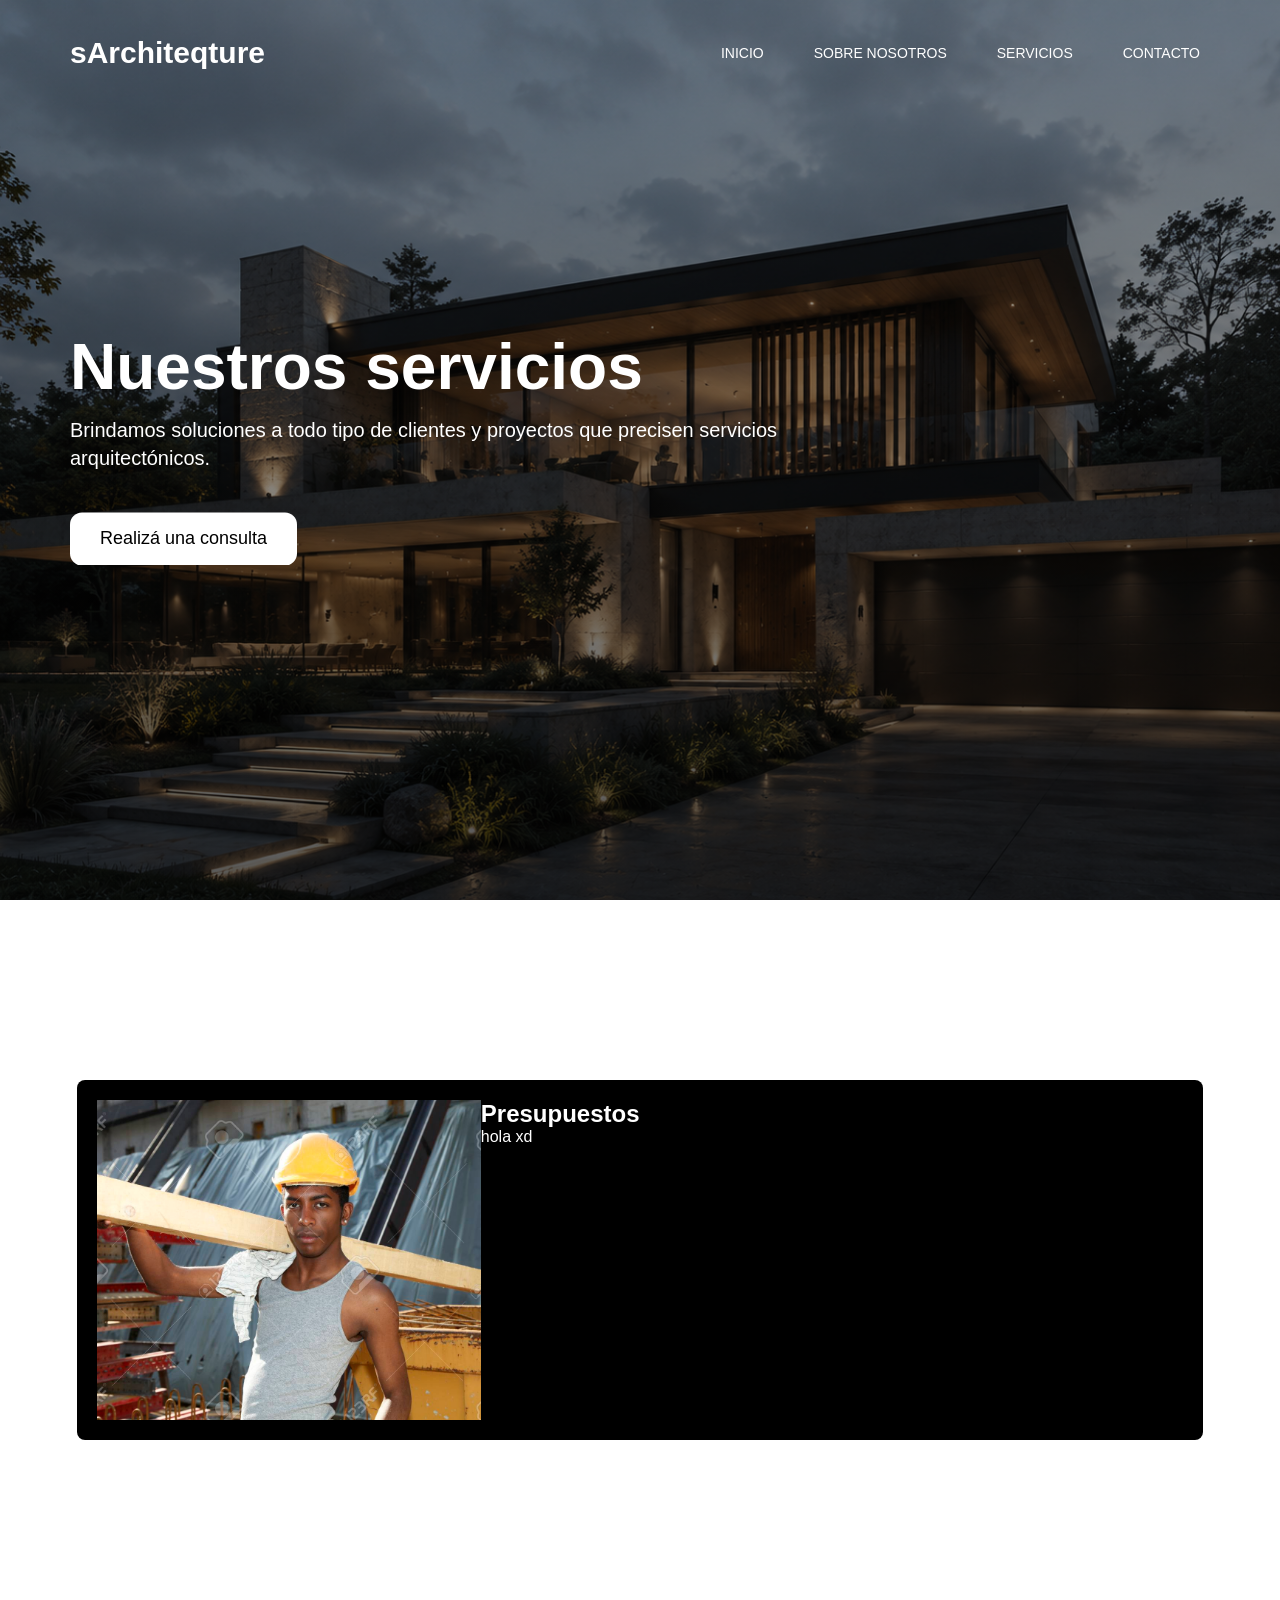
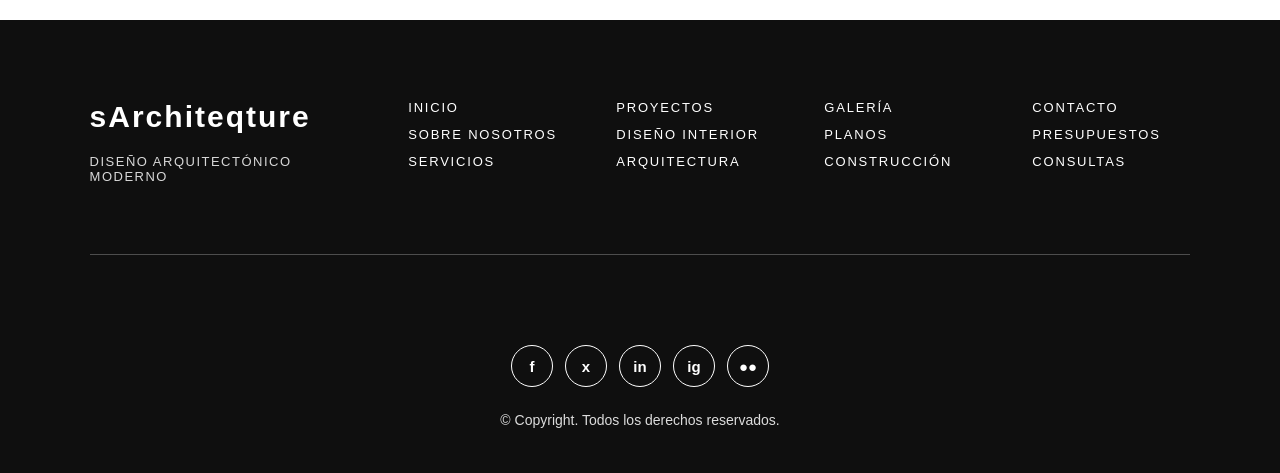
==== servicios.html @ 4c1904f3 "1.1 copié el index y saque el content, quedaron a medio hacer las cards de servicios.  -faltan image" ====
<!DOCTYPE html>
<html lang="es">

<head>
    <meta charset="UTF-8">
    <meta name="viewport" content="width=device-width, initial-scale=1.0">
    <title>sArchiteqture</title>
    <link rel="stylesheet" href="style-servicios.css">
</head>

<body>

    <header>
        <div class="logo">
            <a href="index.html">sArchiteqture</a>
        </div>

        <nav class="botones">
            <a href="index.html">Inicio</a>
            <a href="about.html">Sobre Nosotros</a>
            <a href="services.html">Servicios</a>
            <a href="frontEnd/contacto.html">Contacto</a>
        </nav>
    </header>

    <section id="hero">
        <div class="hero-content">
            <h1>Nuestros servicios</h1>
            <p>Brindamos soluciones a todo tipo de clientes y proyectos que precisen servicios arquitectónicos.</p>

            <div class="hero-buttons">
                <a href="frontEnd/contacto.html" class="btn">Realizá una consulta</a>
            </div>
        </div>
    </section>

    <section id="servicios">
        <div class="servicio-card">
            <img src="serviciosxd.jpg">
            <div class="servicio-card-contenido">
                <h2>Presupuestos</h2>
                <p>hola xd</p>
            </div>
        </div>

    </section>

    <footer class="footer">
        <div class="footer-contenedor">

            <div class="footer-col marca">
                <h2>sArchiteqture</h2>
                <p>Diseño arquitectónico moderno</p>
            </div>

            <div class="footer-col">
                <a href="index.html">Inicio</a>
                <a href="about.html">Sobre nosotros</a>
                <a href="services.html">Servicios</a>
            </div>

            <div class="footer-col">
                <a href="#">Proyectos</a>
                <a href="#">Diseño interior</a>
                <a href="#">Arquitectura</a>
            </div>

            <div class="footer-col">
                <a href="#">Galería</a>
                <a href="#">Planos</a>
                <a href="#">Construcción</a>
            </div>

            <div class="footer-col">
                <a href="contacto.html">Contacto</a>
                <a href="#">Presupuestos</a>
                <a href="#">Consultas</a>
            </div>

        </div>

        <div class="footer-linea"></div>

        <div class="footer-redes">
            <a href="#">f</a>
            <a href="#">x</a>
            <a href="#">in</a>
            <a href="#">ig</a>
            <a href="#">●●</a>
        </div>

        <p class="footer-copy">© Copyright. Todos los derechos reservados.</p>
    </footer>

    <script src="backEnd/script.js"></script>

</body>

</html>
---- style-servicios.css ----
* {
    margin: 0;
    padding: 0;
    box-sizing: border-box;
}

body {
    font-family: Arial, sans-serif;
}

/* ============================= */
/* ANIMACIONES */
/* ============================= */

@keyframes fadeDown {
    from {
        opacity: 0;
        transform: translateY(-35px);
    }
    to {
        opacity: 1;
        transform: translateY(0);
    }
}

@keyframes fadeUp {
    from {
        opacity: 0;
        transform: translateY(35px);
    }
    to {
        opacity: 1;
        transform: translateY(0);
    }
}

@keyframes fadeLeft {
    from {
        opacity: 0;
        transform: translateX(-45px);
    }
    to {
        opacity: 1;
        transform: translateX(0);
    }
}

@keyframes heroZoom {
    from {
        transform: scale(1.08);
    }
    to {
        transform: scale(1);
    }
}

/* ============================= */
/* HEADER */
/* ============================= */

header {
    position: fixed;
    top: 0;
    left: 0;
    width: 100%;

    display: flex;
    justify-content: space-between;
    align-items: center;

    padding: 35px 70px;
    z-index: 1000;

    animation: fadeDown 1s ease forwards;
    transition: background-color 0.4s ease, padding 0.4s ease, backdrop-filter 0.4s ease;
}


/* Clase opcional para JS al hacer scroll */
header.scrolled {
    background-color: rgba(0, 0, 0, 0.55);
    backdrop-filter: blur(15px);
    padding: 22px 70px;
}

/* LOGO */

.logo a {
    color: white;
    font-size: 30px;
    font-weight: bold;
    text-decoration: none;
    transition: opacity 0.4s ease, letter-spacing 0.4s ease;
}

.logo a:hover {
    opacity: 0.7;
    letter-spacing: 2px;
}

/* ============================= */
/* BOTONES HEADER */
/* ============================= */

.botones {
    display: flex;
    align-items: center;
    gap: 30px;
    text-decoration: none;
}

.botones a {
    display: inline-block;
    text-decoration: none;
    color: white;
    border-radius: 5px;
    padding: 10px;
    transition: opacity 0.5s ease, transform 0.5s ease;
    font-size: 14px;
    text-transform: uppercase;
    position: relative;
}

.botones a::after {
    content: "";
    position: absolute;
    left: 10px;
    bottom: 3px;
    width: 0;
    height: 2px;
    background-color: white;
    transition: width 0.4s ease;
}

.botones a:hover {
    transform: translateY(-3px);
    opacity: 0.8;
}

.botones a:hover::after {
    width: calc(100% - 20px);
}

/* ============================= */
/* HERO */
/* ============================= */

#hero {
    min-height: 100vh;
    width: 100%;
    position: relative;

    color: white;
    overflow: hidden;
    background-color: black;
}

#hero::before {
    content: "";
    position: absolute;
    inset: 0;

    background-image: linear-gradient(
        rgba(0, 0, 0, 0.25),
        rgba(0, 0, 0, 0.65)
    ), url("casa3.png");

    background-size: cover;
    background-position: center;
    background-repeat: no-repeat;

    animation: heroZoom 2s ease forwards;
    z-index: 1;
}

/* ============================= */
/* TEXTO PRINCIPAL */
/* ============================= */

.hero-content {
    position: absolute;
    top: 50%;
    left: 70px;
    transform: translateY(-50%);
    max-width: 850px;
    z-index: 2;
}

.hero-content h1 {
    font-size: 64px;
    line-height: 1.05;
    font-weight: 700;
    margin-bottom: 15px;

    opacity: 0;
    animation: fadeLeft 1s ease forwards;
    animation-delay: 0.4s;
}

.hero-content p {
    font-size: 20px;
    line-height: 1.4;
    max-width: 820px;
    margin-bottom: 25px;

    opacity: 0;
    animation: fadeLeft 1s ease forwards;
    animation-delay: 0.7s;
}

/* ============================= */
/* BOTONES HERO */
/* ============================= */

.hero-buttons {
    margin-top: 40px;
    display: flex;
    gap: 15px;

    opacity: 0;
    animation: fadeUp 1s ease forwards;
    animation-delay: 1s;
}

.btn {
    display: inline-block;
    text-decoration: none;
    background-color: white;
    color: black;
    padding: 16px 30px;
    border-radius: 12px;
    font-size: 18px;
    transition: transform 0.4s ease, background-color 0.4s ease, box-shadow 0.4s ease, color 0.4s ease;
}

.btn:hover {
    transform: translateY(-5px) scale(1.03);
    background-color: #f0f0f0;
    box-shadow: 0 15px 35px rgba(0, 0, 0, 0.35);
}

#transparente {
    background-color: transparent;
    border: 2px solid white;
    color: white;
}

#transparente:hover {
    background-color: white;
    color: black;
}

/* ============================= */
/* PARTE INFERIOR */
/* ============================= */

.hero-bottom {
    position: absolute;
    left: 750px;
    right: 70px;
    bottom: 15px;

    display: flex;
    justify-content: space-between;
    align-items: flex-end;

    z-index: 2;
}

/* ============================= */
/* ESTADÍSTICAS */
/* ============================= */

.stats {
    display: flex;
    gap: 60px;
    text-align: center;
    margin-bottom: 20px;
}

.stats div {
    min-width: 120px;

    opacity: 0;
    animation: fadeUp 1s ease forwards;
}

.stats div:nth-child(1) {
    animation-delay: 1.2s;
}

.stats div:nth-child(2) {
    animation-delay: 1.4s;
}

.stats div:nth-child(3) {
    animation-delay: 1.6s;
}

.stats h2 {
    font-size: 42px;
    line-height: 1;
    font-weight: 700;
    margin-bottom: 8px;
}

.stats span {
    font-size: 16px;
}

/* ============================= */
/* CARDS */
/* ============================= */

.cardcontainer {
    display: flex;
    flex-direction: row;
    justify-content: space-between;
    gap: 30px;
    padding: 80px 70px;

    
}

.card {
    display: flex;
    box-sizing: border-box;
    height: 350px;
    width: 300px;
    opacity: 100;
    border-radius: 10px;
    align-items: center;
    transition: opacity 0.8s ease, transform 0.8s ease, box-shadow 0.4s ease;
}
#c1{
    background-image: url("casa1.png");
    background-size: cover;
    background-position: center;
    
}
#c2{
    background-image: url("casa2.png");
    background-size: cover;
    background-position: center;
}
#c3{
    background-image: url("casa3.png");
    background-size: cover;
    background-position: center;
}
#c4{
    background-image: url("casa4.png");
    background-size: cover;
    background-position: center;

}.cardctexto{
    width: 90%;
    max-height: 100px;
    color: white;
    position: absolute;
    bottom: 20px;
    left: 50%
}


.card:hover {
    transform:  scale(1.01);
    transform: translateY(-15px);
    transition: opacity 0.8s ease, transform 0.8s ease, box-shadow 0.4s ease;
    box-shadow: 0 20px 40px rgba(0, 0, 0, 0.25);
}

/* ============================= */
/* FOOTER */
/* ============================= */

.footer {
    background-color: #0f0f0f;
    color: white;
    padding: 80px 7% 45px;
    font-family: Arial, sans-serif;
}

.footer-contenedor {
    display: grid;
    grid-template-columns: 1.7fr repeat(4, 1fr);
    gap: 50px;
    align-items: start;
}

.footer-col {
    display: flex;
    flex-direction: column;
    gap: 12px;
}

.footer-col a {
    color: white;
    text-decoration: none;
    font-size: 13px;
    letter-spacing: 1.8px;
    text-transform: uppercase;
    transition: opacity 0.3s ease, transform 0.3s ease;
}

.footer-col a:hover {
    opacity: 0.6;
    transform: translateX(4px);
}

.marca h2 {
    font-size: 30px;
    letter-spacing: 2px;
    margin-bottom: 8px;
}

.marca p {
    font-size: 13px;
    letter-spacing: 1.5px;
    text-transform: uppercase;
    color: #d8d8d8;
}

.footer-linea {
    width: 100%;
    height: 1px;
    background-color: #777;
    margin: 70px 0 90px;
    opacity: 0.6;
}

.footer-redes {
    display: flex;
    justify-content: center;
    align-items: center;
    gap: 12px;
    margin-bottom: 25px;
}

.footer-redes a {
    width: 42px;
    height: 42px;
    border: 1px solid white;
    border-radius: 50%;

    display: flex;
    justify-content: center;
    align-items: center;

    color: white;
    text-decoration: none;
    font-size: 15px;
    font-weight: bold;

    transition: background-color 0.3s ease, color 0.3s ease, transform 0.3s ease;
}

.footer-redes a:hover {
    background-color: white;
    color: black;
    transform: translateY(-4px);
}

.footer-copy {
    text-align: center;
    color: #dcdcdc;
    font-size: 14px;
}

/* ============================= */
/* RESPONSIVE FOOTER */
/* ============================= */

@media (max-width: 900px) {
    .footer-contenedor {
        grid-template-columns: repeat(2, 1fr);
        gap: 35px;
    }

    .marca {
        grid-column: span 2;
    }
}

@media (max-width: 600px) {
    .footer {
        padding: 60px 8% 35px;
    }

    .footer-contenedor {
        grid-template-columns: 1fr;
        text-align: center;
    }

    .marca {
        grid-column: span 1;
    }

    .footer-col {
        align-items: center;
    }

    .footer-linea {
        margin: 50px 0 60px;
    }
}

.sobrenosotros-texto{
    color: white;
    font-size: 18px;
    line-height: 1.6;
    padding: 20px;
    text-align: center;
}

.sobrenosotros-contenedor{
    display: flex;
    flex-direction: row;
    justify-content: space-between;
    gap: 30px;
    padding: 80px 70px;
    background-image: linear-gradient(
        rgba(0, 0, 0, 0.25),
        rgba(0, 0, 0, 0.65)
    ), url("about.png");
    background-size: cover;
    background-position: center;
}

/* ============================= */
/* SOBRE NOSOTROS - ANIMACIÓN */
/* ============================= */

.sobrenosotros-contenedor {
    position: relative;
    min-height: 520px;
    align-items: center;
    overflow: hidden;

    opacity: 0;
    transform: translateY(60px);
    animation: sobreEntrada 1.2s ease forwards;
}

/* Capa oscura animada encima de la imagen */
.sobrenosotros-contenedor::before {
    content: "";
    position: absolute;
    inset: 0;
    background: linear-gradient(
        120deg,
        rgba(0, 0, 0, 0.75),
        rgba(0, 0, 0, 0.35),
        rgba(0, 0, 0, 0.8)
    );
    z-index: 1;
    opacity: 0;
    animation: fondoSobre 1.4s ease forwards;
    animation-delay: 0.3s;
}

/* Pequeño brillo que pasa por la sección */
.sobrenosotros-contenedor::after {
    content: "";
    position: absolute;
    top: 0;
    left: -120%;
    width: 60%;
    height: 100%;
    background: linear-gradient(
        120deg,
        transparent,
        rgba(255, 255, 255, 0.08),
        transparent
    );
    z-index: 2;
    animation: brilloSobre 2.5s ease forwards;
    animation-delay: 0.8s;
}

/* Texto */
.sobrenosotros-texto {
    position: relative;
    z-index: 3;

    max-width: 700px;
    margin: 0 auto;

    opacity: 0;
    transform: translateY(40px);
    animation: textoSobreEntrada 1s ease forwards;
    animation-delay: 0.6s;

   
}

/* Si tenés h1 o h2 dentro de sobre nosotros */
.sobrenosotros-texto h1,
.sobrenosotros-texto h2 {
    opacity: 0;
    transform: translateY(25px);
    animation: textoSobreEntrada 0.9s ease forwards;
    animation-delay: 0.8s;
}

/* Párrafos */
.sobrenosotros-texto p {
    opacity: 0;
    transform: translateY(25px);
    animation: textoSobreEntrada 0.9s ease forwards;
    animation-delay: 1s;
}

/* Hover suave */
.sobrenosotros-contenedor:hover .sobrenosotros-texto {
    transform: translateY(-6px);
    box-shadow: 0 25px 60px rgba(0, 0, 0, 0.45);
    transition: transform 0.5s ease, box-shadow 0.5s ease;
}

#servicios {
    width: 100vw;
    height: auto;
    background-color: white;
    display: flex;
    flex-direction: column;
    justify-content: center;
    min-height: 80vh;
    padding: 6vw;
}
.servicio-card {
    margin: 0px;
    display: flex;
    color: white;
    background-color: black;
    padding: 20px;
    border-radius: 8px;
    height: 40vh;
}

.servicio-card img {
    width: 30vw;
    height: 100%;
    object-fit:cover;
}

/* ============================= */
/* KEYFRAMES SOBRE NOSOTROS */
/* ============================= */

@keyframes sobreEntrada {
    from {
        opacity: 0;
        transform: translateY(60px);
        filter: blur(6px);
    }

    to {
        opacity: 1;
        transform: translateY(0);
        filter: blur(0);
    }
}

@keyframes fondoSobre {
    from {
        opacity: 0;
    }

    to {
        opacity: 1;
    }
}

@keyframes textoSobreEntrada {
    from {
        opacity: 0;
        transform: translateY(40px);
    }

    to {
        opacity: 1;
        transform: translateY(0);
    }
}

@keyframes brilloSobre {
    from {
        left: -120%;
    }

    to {
        left: 140%;
    }
}
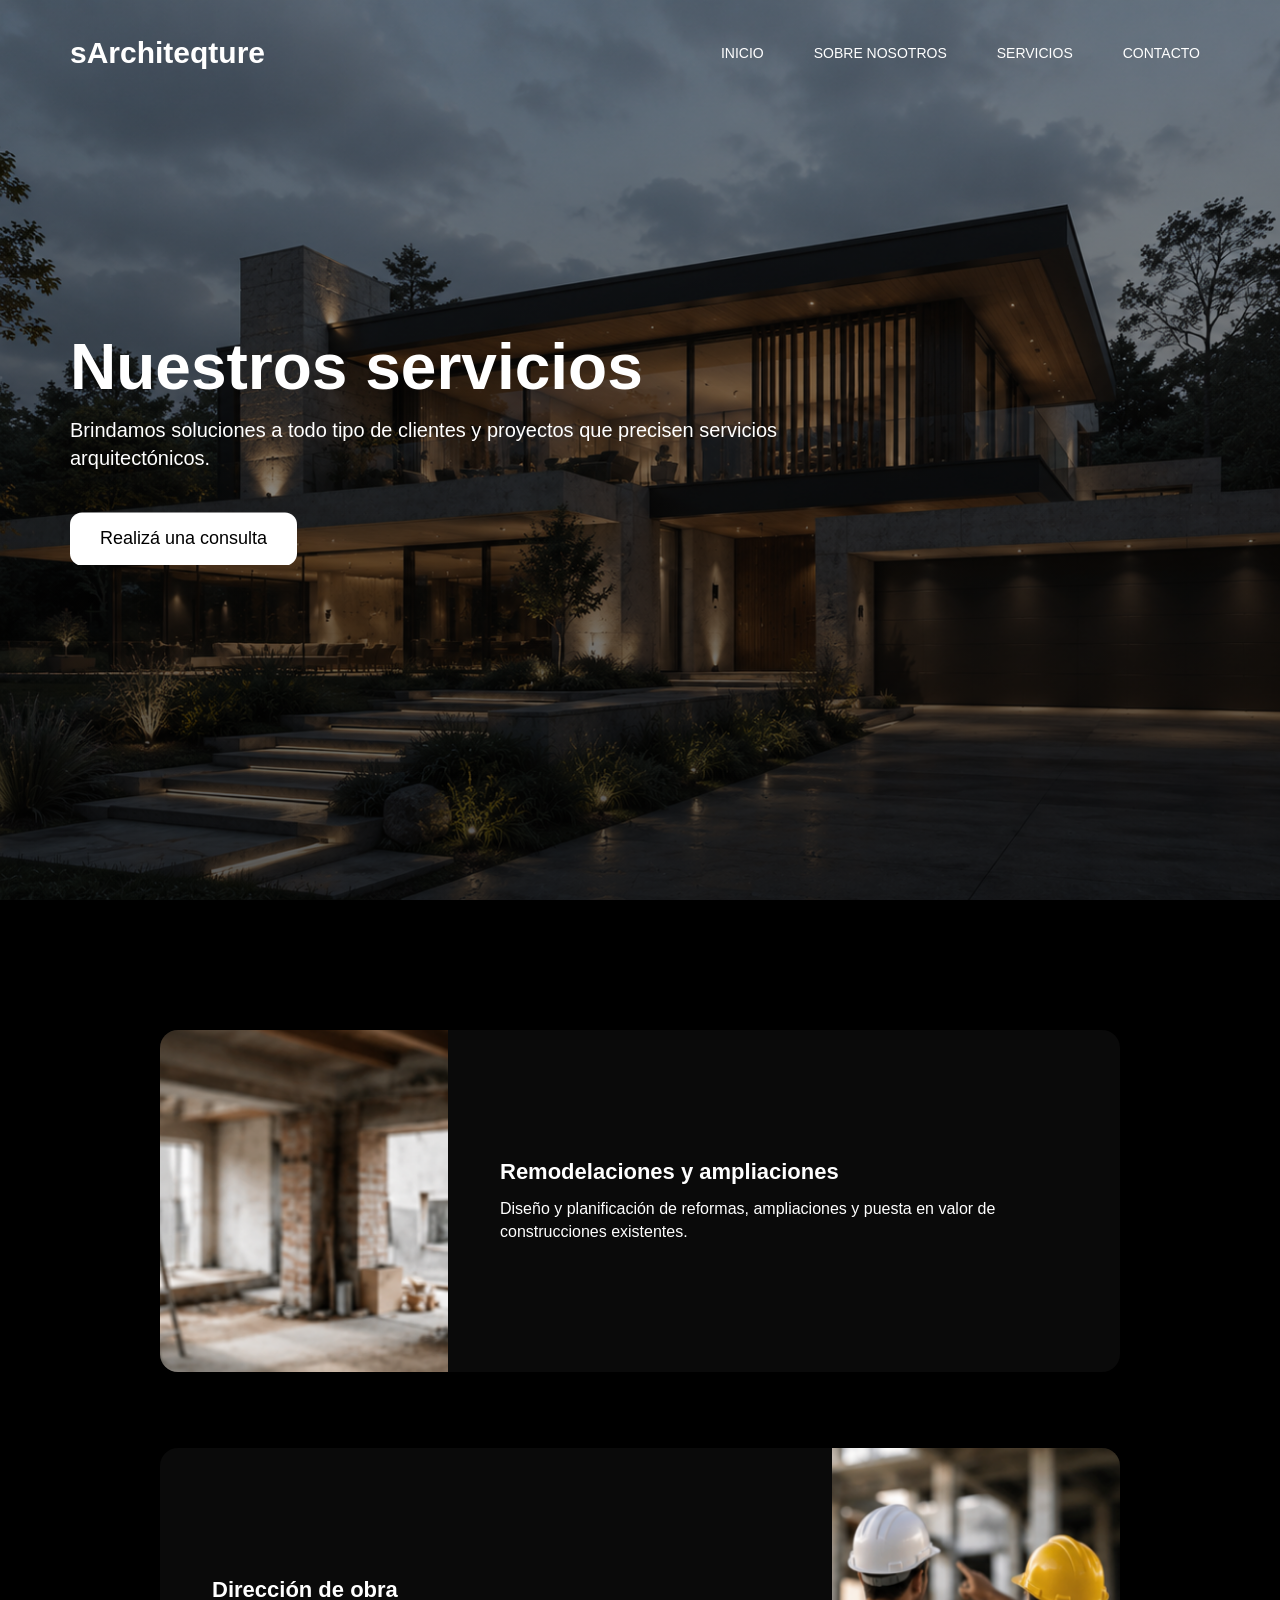
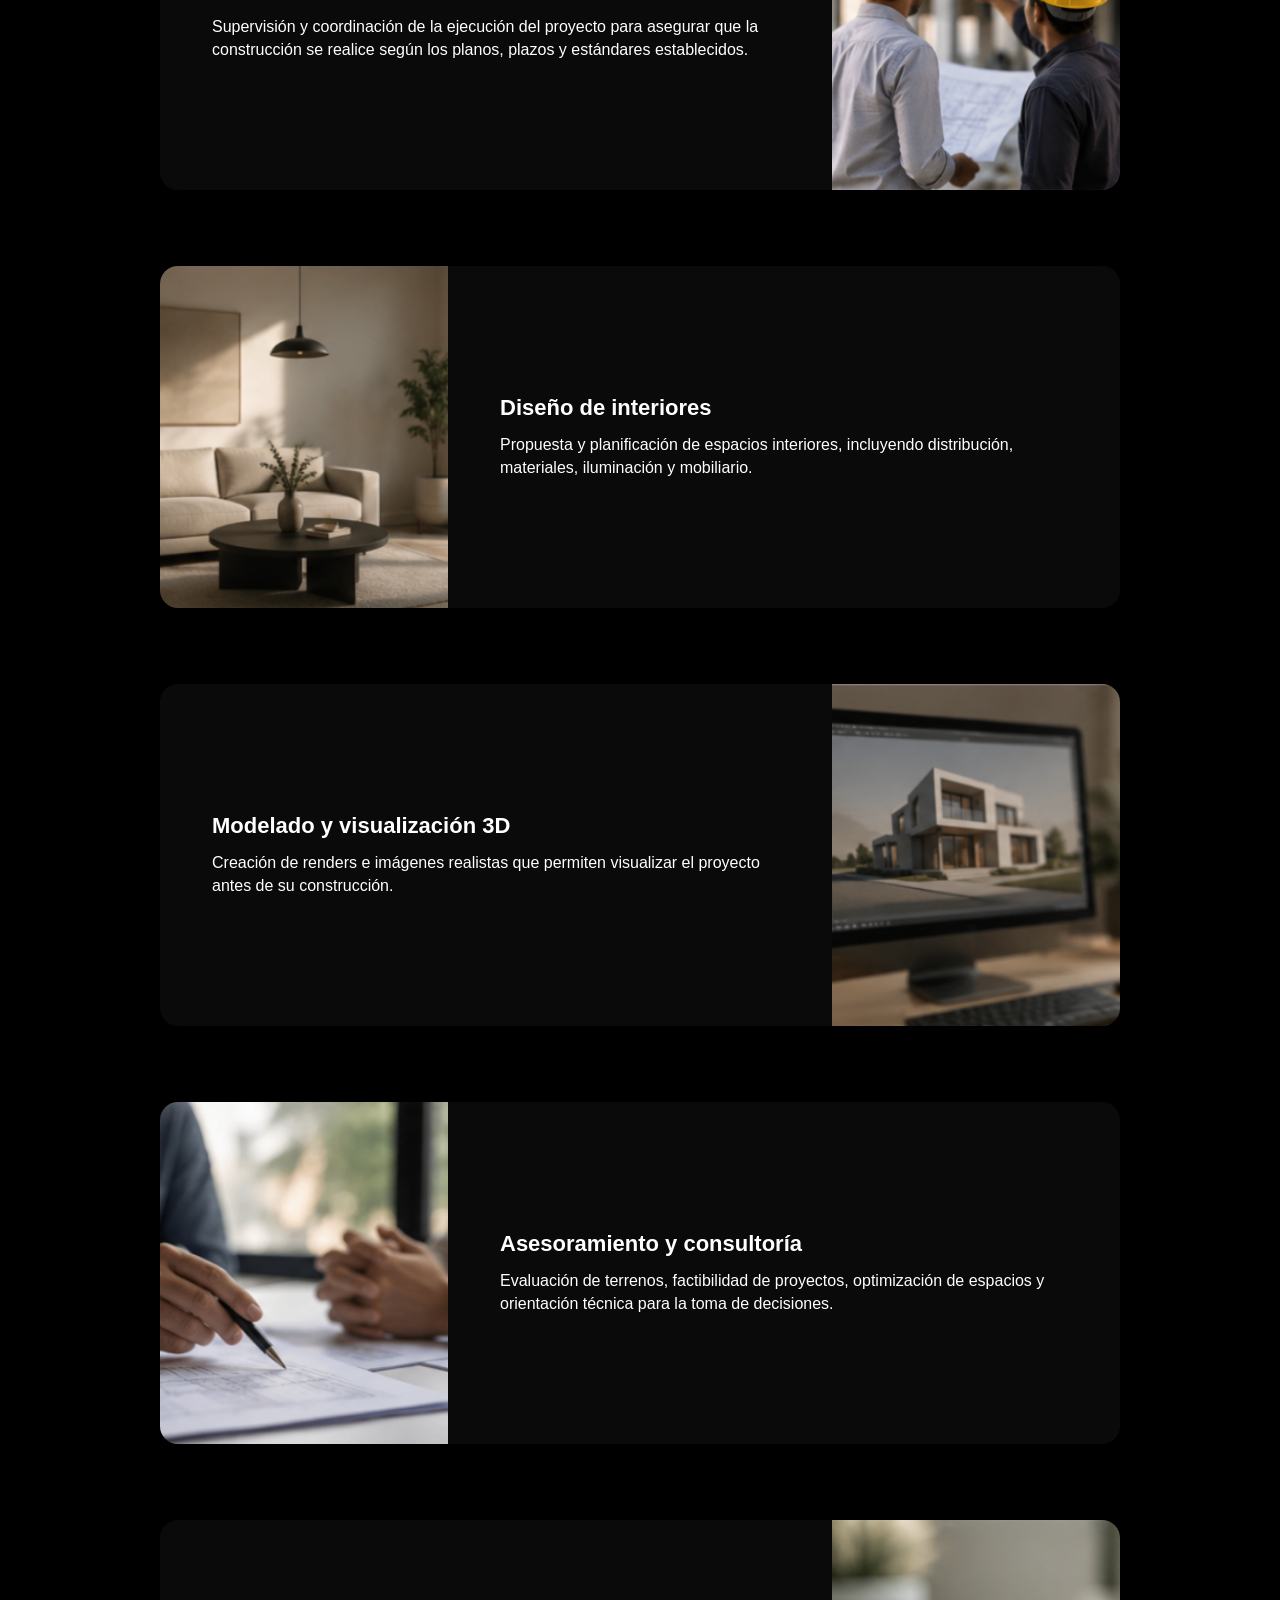
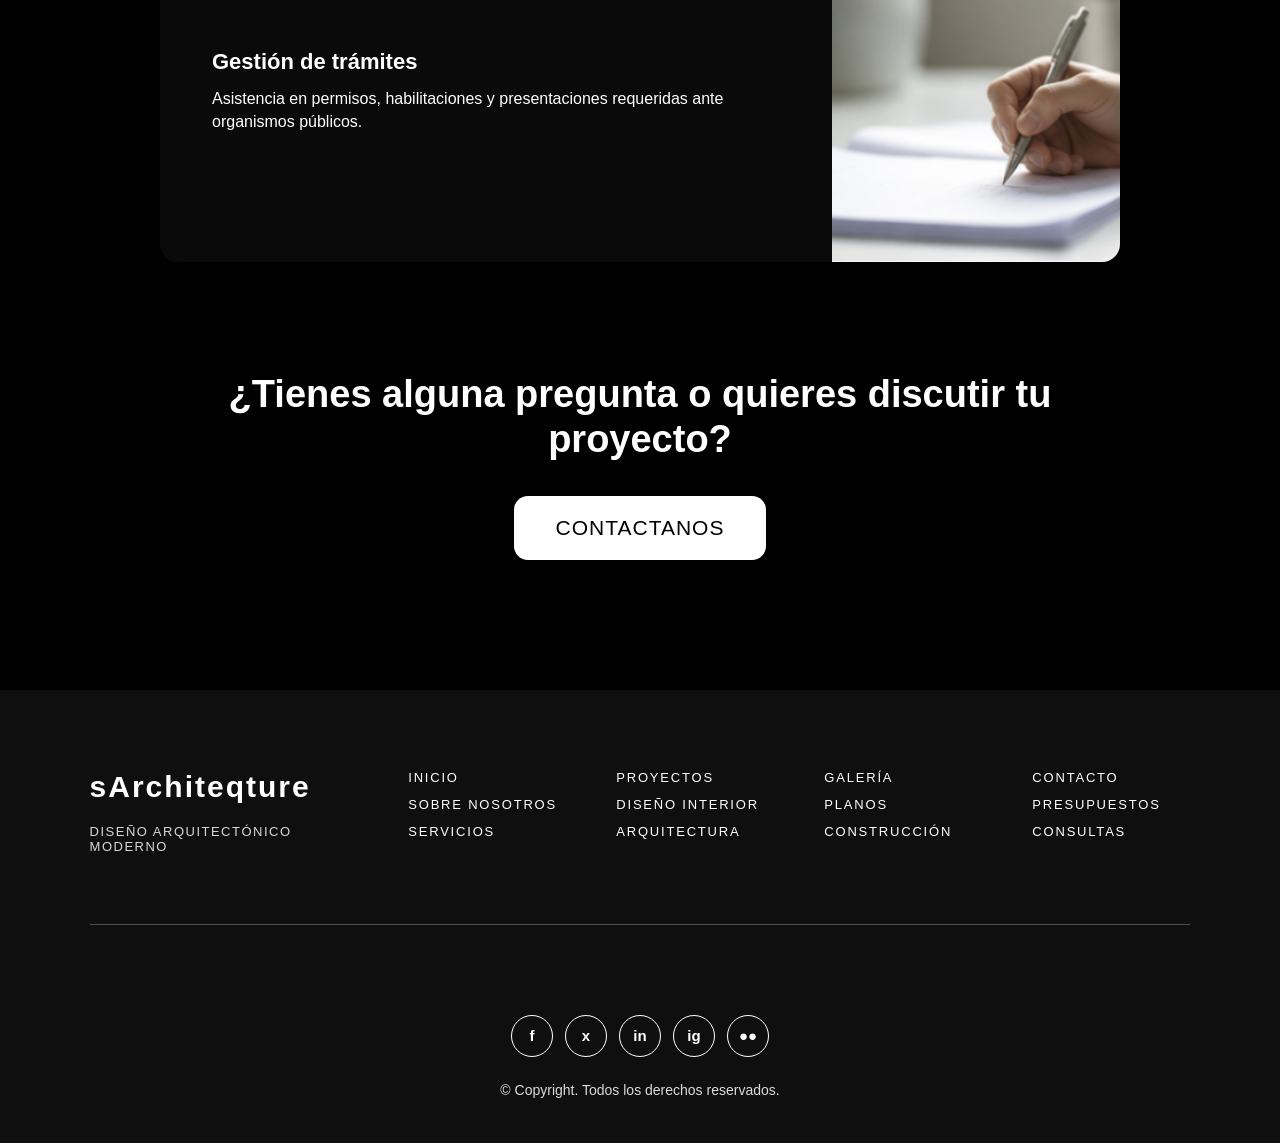
==== commit 64cc7341: "comence a laburar hola" ====
--- a/servicios.html
+++ b/servicios.html
@@ -35,14 +35,72 @@
     </section>
 
     <section id="servicios">
-        <div class="servicio-card">
-            <img src="serviciosxd.jpg">
-            <div class="servicio-card-contenido">
-                <h2>Presupuestos</h2>
-                <p>hola xd</p>
-            </div>
+        <div class="servicios-grid">
+            <article class="servicio-card">
+                <div class="servicio-imagen">
+                    <img src="servicios-imagenes/remodelaciones.png" alt="Remodelaciones y ampliaciones">
+                </div>
+                <div class="servicio-contenido">
+                    <h2>Remodelaciones y ampliaciones</h2>
+                    <p>Diseño y planificación de reformas, ampliaciones y puesta en valor de construcciones existentes.</p>
+                </div>
+            </article>
+
+            <article class="servicio-card">
+                <div class="servicio-imagen">
+                    <img src="servicios-imagenes/obra.png" alt="Dirección de obra">
+                </div>
+                <div class="servicio-contenido">
+                    <h2>Dirección de obra</h2>
+                    <p>Supervisión y coordinación de la ejecución del proyecto para asegurar que la construcción se realice según los planos, plazos y estándares establecidos.</p>
+                </div>
+            </article>
+
+            <article class="servicio-card">
+                <div class="servicio-imagen">
+                    <img src="servicios-imagenes/interiores.png" alt="Diseño de interiores">
+                </div>
+                <div class="servicio-contenido">
+                    <h2>Diseño de interiores</h2>
+                    <p>Propuesta y planificación de espacios interiores, incluyendo distribución, materiales, iluminación y mobiliario.</p>
+                </div>
+            </article>
+
+            <article class="servicio-card">
+                <div class="servicio-imagen">
+                    <img src="servicios-imagenes/modelo.png" alt="Modelado y visualización 3D">
+                </div>
+                <div class="servicio-contenido">
+                    <h2>Modelado y visualización 3D</h2>
+                    <p>Creación de renders e imágenes realistas que permiten visualizar el proyecto antes de su construcción.</p>
+                </div>
+            </article>
+
+            <article class="servicio-card">
+                <div class="servicio-imagen">
+                    <img src="servicios-imagenes/asesoramiento.png" alt="Asesoramiento y consultoría">
+                </div>
+                <div class="servicio-contenido">
+                    <h2>Asesoramiento y consultoría</h2>
+                    <p>Evaluación de terrenos, factibilidad de proyectos, optimización de espacios y orientación técnica para la toma de decisiones.</p>
+                </div>
+            </article>
+
+            <article class="servicio-card">
+                <div class="servicio-imagen">
+                    <img src="servicios-imagenes/tramites.png" alt="Gestión de trámites">
+                </div>
+                <div class="servicio-contenido">
+                    <h2>Gestión de trámites</h2>
+                    <p>Asistencia en permisos, habilitaciones y presentaciones requeridas ante organismos públicos.</p>
+                </div>
+            </article>
         </div>
 
+        <div class="servicios-cta">
+            <h2>¿Tienes alguna pregunta o quieres discutir tu proyecto?</h2>
+            <a href="frontEnd/contacto.html" class="servicios-btn">Contactanos</a>
+        </div>
     </section>
 
     <footer class="footer">
@@ -96,4 +154,4 @@
 
 </body>
 
-</html>+</html>
--- a/style-servicios.css
+++ b/style-servicios.css
@@ -618,32 +618,6 @@
     transition: transform 0.5s ease, box-shadow 0.5s ease;
 }
 
-#servicios {
-    width: 100vw;
-    height: auto;
-    background-color: white;
-    display: flex;
-    flex-direction: column;
-    justify-content: center;
-    min-height: 80vh;
-    padding: 6vw;
-}
-.servicio-card {
-    margin: 0px;
-    display: flex;
-    color: white;
-    background-color: black;
-    padding: 20px;
-    border-radius: 8px;
-    height: 40vh;
-}
-
-.servicio-card img {
-    width: 30vw;
-    height: 100%;
-    object-fit:cover;
-}
-
 /* ============================= */
 /* KEYFRAMES SOBRE NOSOTROS */
 /* ============================= */
@@ -692,4 +666,200 @@
     to {
         left: 140%;
     }
-}+}
+
+/* ============================= */
+/* SERVICIOS */
+/* ============================= */
+
+#servicios {
+    background-color: #000000;
+    padding: 130px 11%;
+}
+
+.servicios-grid {
+    display: flex;
+    flex-direction: column;
+    align-items: center;
+    gap: 76px;
+}
+
+.servicio-card {
+    background-color: rgb(10, 10, 10);
+    color: white;
+    border-radius: 18px;
+    overflow: hidden;
+    width: 75vw;
+    height: 38vh;
+    display: flex;
+    flex-direction: row;
+    opacity: 0;
+    transform: translateY(35px);
+    animation: fadeUp 1.35s ease forwards;
+    transition: transform 0.45s ease, box-shadow 0.45s ease;
+}
+
+.servicio-card:nth-child(even) {
+    flex-direction: row-reverse;
+}
+
+.servicio-card:hover {
+    transform: translateY(-8px);
+    box-shadow: 0 18px 38px rgba(255, 255, 255, 0.14);
+}
+
+.servicio-imagen {
+    width: 30%;
+    height: 100%;
+    overflow: hidden;
+    flex: 0 0 auto;
+}
+
+.servicio-imagen img {
+    width: 100%;
+    height: 100%;
+    display: block;
+    object-fit: cover;
+    object-position: center;
+}
+
+.servicio-contenido {
+    flex: 1;
+    display: flex;
+    flex-direction: column;
+    justify-content: center;
+    padding: 48px 52px;
+}
+
+.servicio-contenido h2 {
+    margin-bottom: 12px;
+    font-size: 22px;
+    line-height: 1.2;
+}
+
+.servicio-contenido p {
+    font-size: 16px;
+    line-height: 1.45;
+}
+
+.servicios-cta {
+    max-width: 850px;
+    margin: 110px auto 0;
+    text-align: center;
+    opacity: 0;
+    animation: fadeUp 1.35s ease forwards;
+    animation-delay: 0.9s;
+}
+
+.servicios-cta h2 {
+    color: white;
+    font-size: 38px;
+    line-height: 1.18;
+    margin-bottom: 34px;
+}
+
+.servicios-btn {
+    display: inline-block;
+    text-decoration: none;
+    background-color: white;
+    color: black;
+    padding: 20px 42px;
+    border-radius: 14px;
+    font-size: 21px;
+    text-transform: uppercase;
+    letter-spacing: 1px;
+    transition: transform 0.4s ease, background-color 0.4s ease, box-shadow 0.4s ease;
+}
+
+.servicios-btn:hover {
+    transform: translateY(-6px) scale(1.03);
+    background-color: #f2f2f2;
+    box-shadow: 0 18px 42px rgba(255, 255, 255, 0.14);
+}
+
+.servicio-card:nth-child(1) {
+    animation-delay: 0.1s;
+}
+
+.servicio-card:nth-child(2) {
+    animation-delay: 0.2s;
+}
+
+.servicio-card:nth-child(3) {
+    animation-delay: 0.3s;
+}
+
+.servicio-card:nth-child(4) {
+    animation-delay: 0.4s;
+}
+
+.servicio-card:nth-child(5) {
+    animation-delay: 0.5s;
+}
+
+.servicio-card:nth-child(6) {
+    animation-delay: 0.6s;
+}
+
+.servicio-card:nth-child(7) {
+    animation-delay: 0.7s;
+}
+
+.servicio-card:nth-child(8) {
+    animation-delay: 0.8s;
+}
+
+@media (max-width: 1100px) {
+    .servicios-grid {
+        gap: 56px;
+    }
+
+    .servicio-card {
+        width: min(100%, 820px);
+        height: 320px;
+    }
+
+    .servicio-contenido {
+        padding: 40px;
+    }
+}
+
+@media (max-width: 650px) {
+    #servicios {
+        padding: 70px 24px;
+    }
+
+    .servicios-grid {
+        gap: 42px;
+    }
+
+    .servicio-card,
+    .servicio-card:nth-child(even) {
+        height: auto;
+        min-height: 520px;
+        flex-direction: column;
+    }
+
+    .servicio-imagen {
+        width: 100%;
+        height: 260px;
+    }
+
+    .servicio-contenido {
+        padding: 34px 28px 38px;
+    }
+
+    .servicios-cta {
+        margin-top: 76px;
+    }
+
+    .servicios-cta h2 {
+        font-size: 30px;
+    }
+
+    .servicios-btn {
+        width: 100%;
+        padding: 18px 28px;
+        font-size: 18px;
+    }
+}
